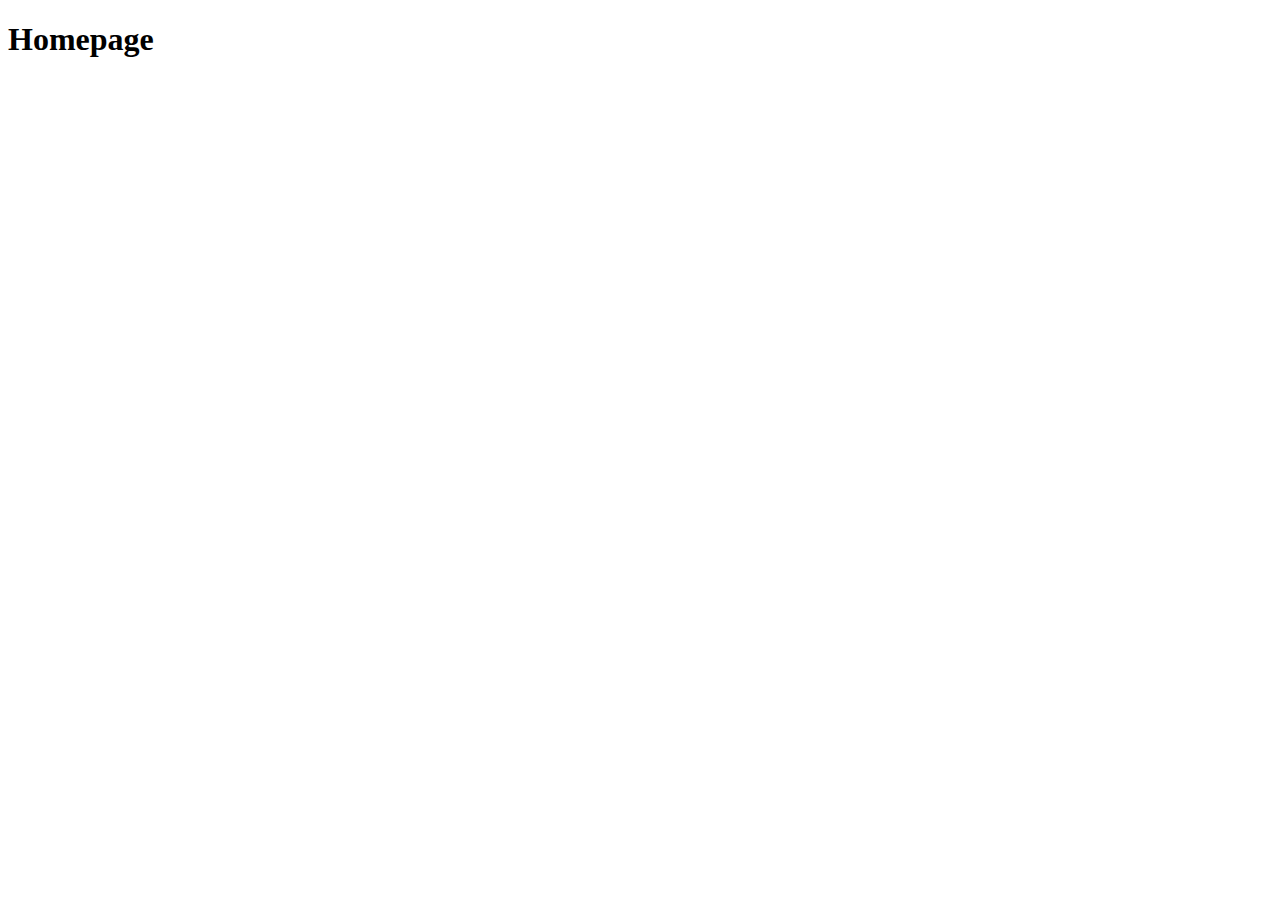
==== index.html @ 9867ff78 "innitial file and page structure" ====
<!doctype html>
<html lang="en">
  <head>
    <meta charset="utf-8">
    <meta name="viewport" content="width=device-width, initial-scale=1">
    <title>Enjoy The Outdoors - Home</title>
    <link href="https://cdn.jsdelivr.net/npm/bootstrap@5.3.0-alpha3/dist/css/bootstrap.min.css" rel="stylesheet" integrity="sha384-KK94CHFLLe+nY2dmCWGMq91rCGa5gtU4mk92HdvYe+M/SXH301p5ILy+dN9+nJOZ" crossorigin="anonymous">
    <link href="css/style.css">
  </head>
  <body>
    <h1>Homepage</h1>
    <script src="https://cdn.jsdelivr.net/npm/bootstrap@5.3.0-alpha3/dist/js/bootstrap.bundle.min.js" integrity="sha384-ENjdO4Dr2bkBIFxQpeoTz1HIcje39Wm4jDKdf19U8gI4ddQ3GYNS7NTKfAdVQSZe" crossorigin="anonymous"></script>
    <script src="scripts/index.js"></script>
  </body>
</html>
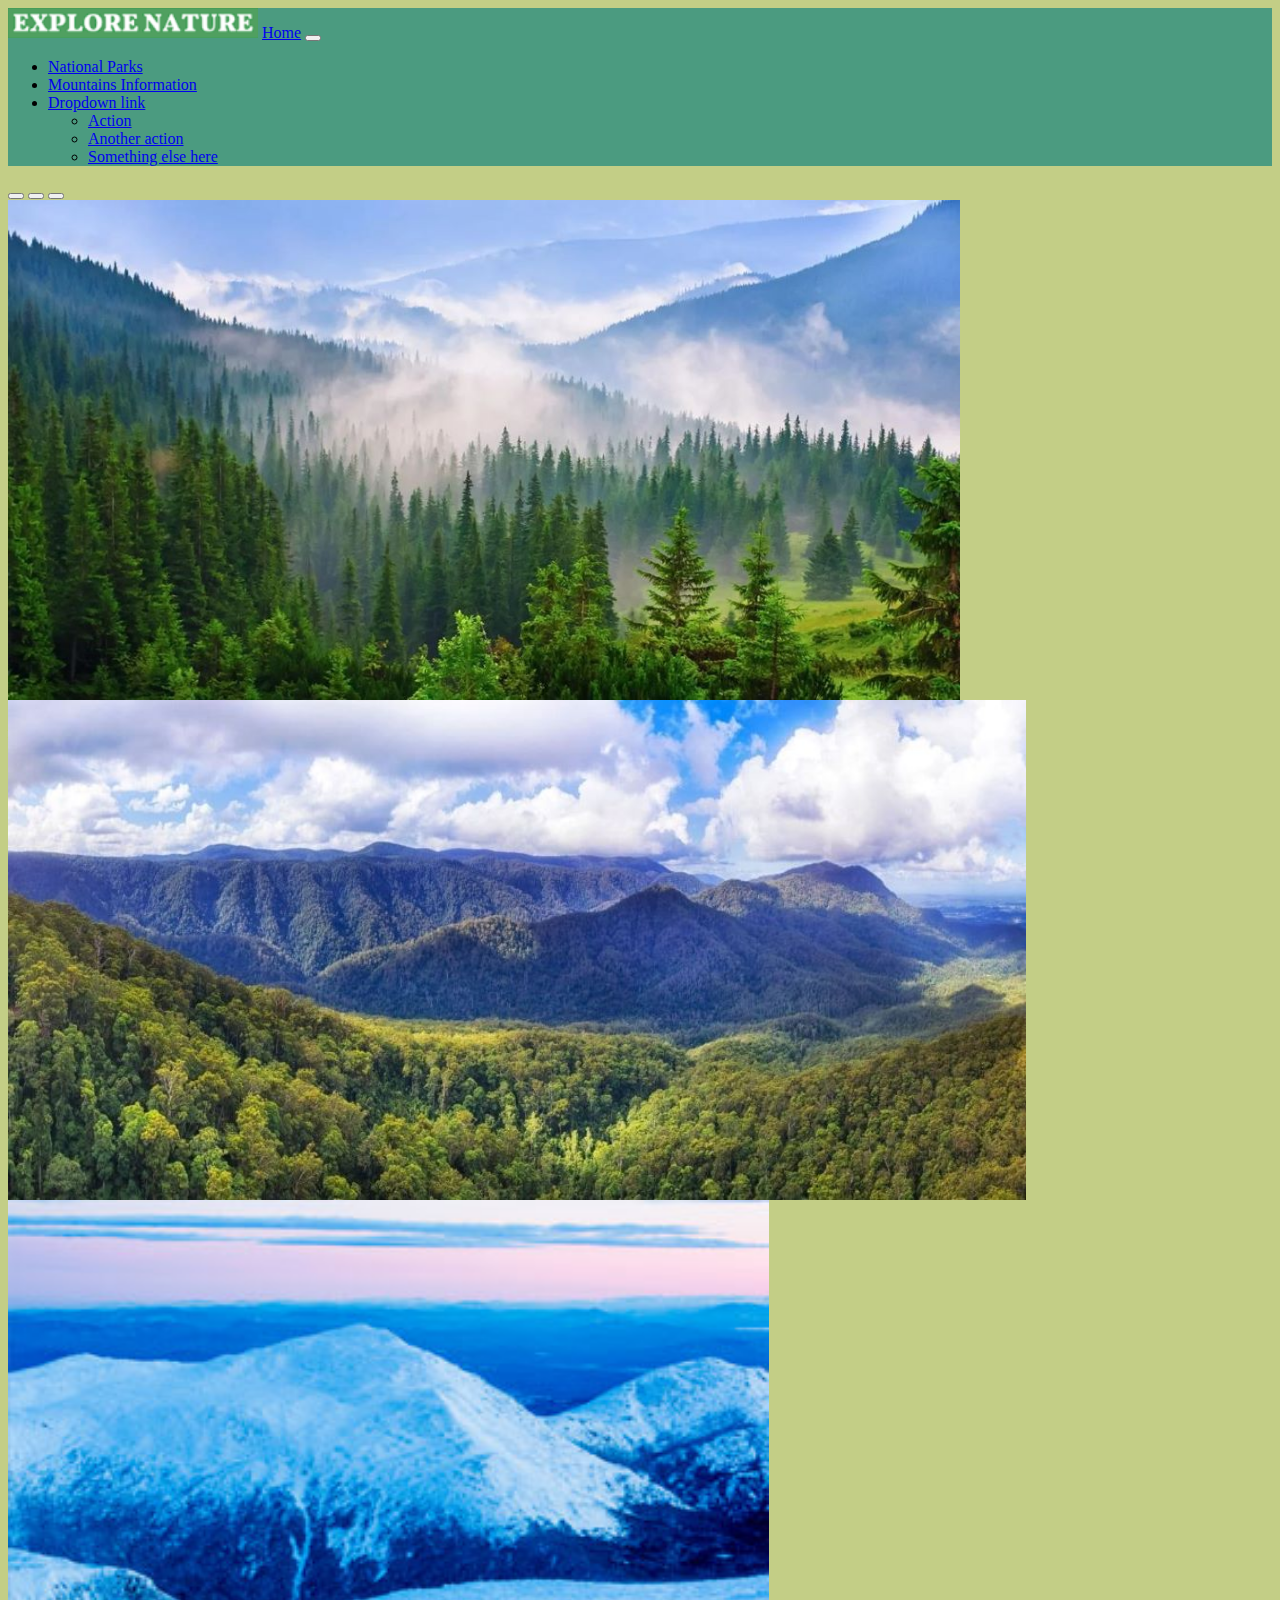
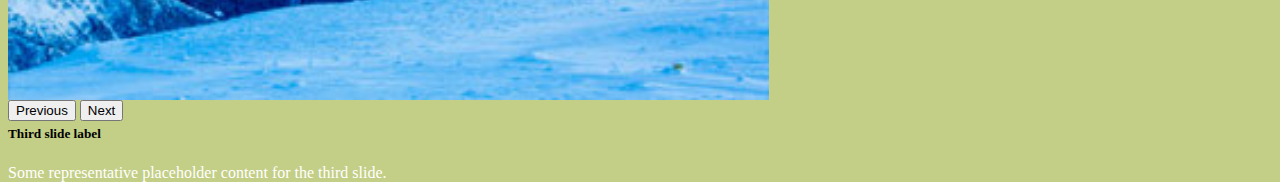
==== commit c3c51574: "Day One" ====
--- a/index.html
+++ b/index.html
@@ -5,10 +5,84 @@
     <meta name="viewport" content="width=device-width, initial-scale=1">
     <title>Enjoy The Outdoors - Home</title>
     <link href="https://cdn.jsdelivr.net/npm/bootstrap@5.3.0-alpha3/dist/css/bootstrap.min.css" rel="stylesheet" integrity="sha384-KK94CHFLLe+nY2dmCWGMq91rCGa5gtU4mk92HdvYe+M/SXH301p5ILy+dN9+nJOZ" crossorigin="anonymous">
-    <link href="css/style.css">
+    <link href="css/style.css" rel="stylesheet">
   </head>
   <body>
-    <h1>Homepage</h1>
+    <header>
+      <nav class="navbar navbar-expand-lg custom-navbar" style="background-color: #4b9b80;">
+        <div class="container-fluid">
+          <img src="images/Logo-capstone2.png" alt="Explore Nature">
+          <a class="navbar-brand" href="index.html">Home</a>
+          <button class="navbar-toggler" type="button" data-bs-toggle="collapse" data-bs-target="#navbarNavDropdown" aria-controls="navbarNavDropdown" aria-expanded="false" aria-label="Toggle navigation">
+            <span class="navbar-toggler-icon"></span>
+          </button>
+          <div class="collapse navbar-collapse" id="navbarNavDropdown">
+            <ul class="navbar-nav">
+              <li class="nav-item">
+                <a class="nav-link" href="national-parks.html">National Parks</a>
+              </li>
+              <li class="nav-item">
+                <a class="nav-link" href="moutain-info.html">Mountains Information</a>
+              </li>
+              <li class="nav-item dropdown">
+                <a class="nav-link dropdown-toggle" href="#" role="button" data-bs-toggle="dropdown" aria-expanded="false">
+                  Dropdown link
+                </a>
+                <ul class="dropdown-menu">
+                  <li><a class="dropdown-item" href="#">Action</a></li>
+                  <li><a class="dropdown-item" href="#">Another action</a></li>
+                  <li><a class="dropdown-item" href="#">Something else here</a></li>
+                </ul>
+              </li>
+            </ul>
+          </div>
+        </div>
+      </nav>
+    </header>
+    <main>
+      <div id="carouselExampleDark" class="carousel carousel-dark slide" data-bs-ride="carousel">
+        <div class="carousel-indicators">
+          <button type="button" data-bs-target="#carouselExampleDark" data-bs-slide-to="0" class="active" aria-current="true" aria-label="Slide 1"></button>
+          <button type="button" data-bs-target="#carouselExampleDark" data-bs-slide-to="1" aria-label="Slide 2"></button>
+          <button type="button" data-bs-target="#carouselExampleDark" data-bs-slide-to="2" aria-label="Slide 3"></button>
+        </div>
+        <div class="carousel-inner">
+          <div class="carousel-item active c-item">
+            <img src="images/Forest-homepage1.jpg" class="d-block w-100 c-img" alt="...">
+            <div class="carousel-caption d-none d-md-block">
+              <h5>First slide label</h5>
+              <p style="color: white;">Some representative placeholder content for the first slide.</p>
+            </div>
+          </div>
+          <div class="carousel-item c-item">
+            <img src="images/mountain-main.jpg" class="d-block w-100 c-img" alt="...">
+            <div class="carousel-caption d-none d-md-block">
+              <h5>Second slide label</h5>
+              <p style="color: white;">Some representative placeholder content for the second slide.</p>
+            </div>
+          </div>
+          <div class="carousel-item c-item">
+            <img src="images/Adams-StoryImage_2.jpg" class="d-block w-100 c-img" alt="...">
+            <div class="carousel-caption d-none d-md-block">
+              <h5>Third slide label</h5>
+              <p style="color: white;">Some representative placeholder content for the third slide.</p>
+            </div>
+          </div>
+        </div>
+        <button class="carousel-control-prev" type="button" data-bs-target="#carouselExampleDark" data-bs-slide="prev">
+          <span class="carousel-control-prev-icon" aria-hidden="true"></span>
+          <span class="visually-hidden">Previous</span>
+        </button>
+        <button class="carousel-control-next" type="button" data-bs-target="#carouselExampleDark" data-bs-slide="next">
+          <span class="carousel-control-next-icon" aria-hidden="true"></span>
+          <span class="visually-hidden">Next</span>
+        </button>
+      </div>
+    </main>
+    
+    <footer>
+
+    </footer>
     <script src="https://cdn.jsdelivr.net/npm/bootstrap@5.3.0-alpha3/dist/js/bootstrap.bundle.min.js" integrity="sha384-ENjdO4Dr2bkBIFxQpeoTz1HIcje39Wm4jDKdf19U8gI4ddQ3GYNS7NTKfAdVQSZe" crossorigin="anonymous"></script>
     <script src="scripts/index.js"></script>
   </body>
--- a/css/style.css
+++ b/css/style.css
@@ -0,0 +1,29 @@
+body{
+    background-color: #c3ce86;
+}
+.c-item{
+    height: 500px;
+    
+}
+.c-img{
+    height: 100%;
+    object-fit: cover;
+    
+}
+.forma{
+    background-color: rgb(158, 236, 178);
+    width: 500px;
+    height: 250px;
+    margin: 50px auto;
+    padding: 15px;
+    border-radius: 25px;
+    display: inline-block;
+}
+.formb{
+    background-color: rgb(158, 236, 178);
+    width: 500px;
+    height: 250px;
+    padding: 15px;
+    border-radius: 25px;
+    display: inline-block;
+}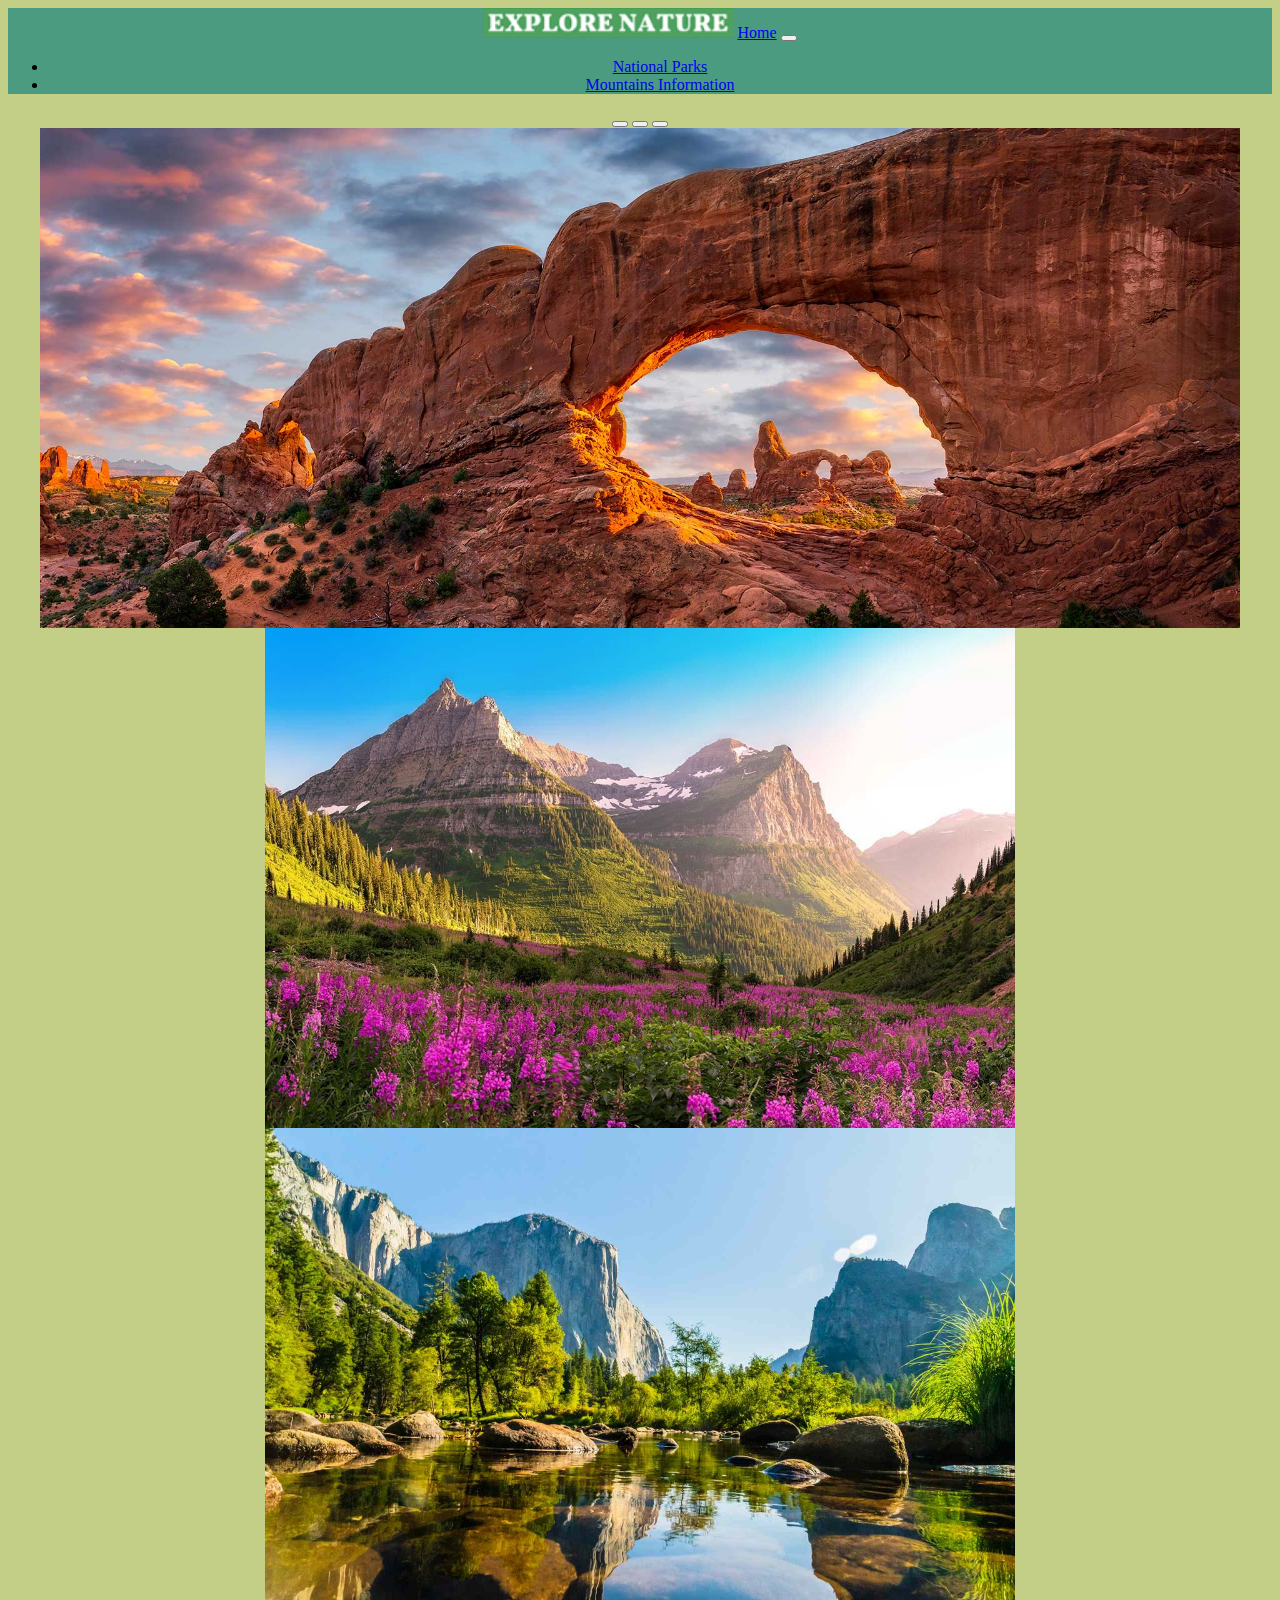
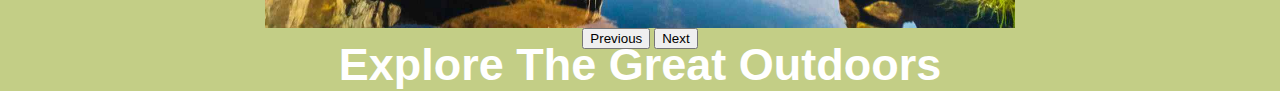
==== commit 1f183af8: "Day 3" ====
--- a/index.html
+++ b/index.html
@@ -24,16 +24,6 @@
               <li class="nav-item">
                 <a class="nav-link" href="moutain-info.html">Mountains Information</a>
               </li>
-              <li class="nav-item dropdown">
-                <a class="nav-link dropdown-toggle" href="#" role="button" data-bs-toggle="dropdown" aria-expanded="false">
-                  Dropdown link
-                </a>
-                <ul class="dropdown-menu">
-                  <li><a class="dropdown-item" href="#">Action</a></li>
-                  <li><a class="dropdown-item" href="#">Another action</a></li>
-                  <li><a class="dropdown-item" href="#">Something else here</a></li>
-                </ul>
-              </li>
             </ul>
           </div>
         </div>
@@ -48,24 +38,25 @@
         </div>
         <div class="carousel-inner">
           <div class="carousel-item active c-item">
-            <img src="images/Forest-homepage1.jpg" class="d-block w-100 c-img" alt="...">
-            <div class="carousel-caption d-none d-md-block">
-              <h5>First slide label</h5>
-              <p style="color: white;">Some representative placeholder content for the first slide.</p>
+            <img src="images/canyon-main.jpg" class="d-block w-100 c-img" alt="...">
+            <div class="carousel-caption d-none d-md-flex align-items-center justify-content-center">
+              <a class="nav-link" href="national-parks.html" style="color: white;">Search National Parks</a>
+  
             </div>
           </div>
           <div class="carousel-item c-item">
-            <img src="images/mountain-main.jpg" class="d-block w-100 c-img" alt="...">
+            <img src="images/Main-mountain.jpg" class="d-block w-100 c-img" alt="...">
             <div class="carousel-caption d-none d-md-block">
-              <h5>Second slide label</h5>
-              <p style="color: white;">Some representative placeholder content for the second slide.</p>
+              <a class="nav-link" href="moutain-info.html" style="color: white;">Search For Amazing mountains </a>
+              
+             
             </div>
           </div>
           <div class="carousel-item c-item">
-            <img src="images/Adams-StoryImage_2.jpg" class="d-block w-100 c-img" alt="...">
+            <img src="images/National-main.jpg" class="d-block w-100 c-img" alt="...">
             <div class="carousel-caption d-none d-md-block">
-              <h5>Third slide label</h5>
-              <p style="color: white;">Some representative placeholder content for the third slide.</p>
+              <a class="nav-link" style="color: white;">Explore The Great Outdoors</a>
+             
             </div>
           </div>
         </div>
--- a/css/style.css
+++ b/css/style.css
@@ -1,8 +1,12 @@
 body{
     background-color: #c3ce86;
+    text-align: center;
 }
 .c-item{
     height: 500px;
+    font-family: 'Segoe UI', Tahoma, Geneva, Verdana, sans-serif;
+    font-size: 45px;
+    font-weight: 600;   
     
 }
 .c-img{
@@ -13,8 +17,8 @@
 .forma{
     background-color: rgb(158, 236, 178);
     width: 500px;
-    height: 250px;
-    margin: 50px auto;
+    height: fit-content;
+
     padding: 15px;
     border-radius: 25px;
     display: inline-block;
@@ -22,7 +26,7 @@
 .formb{
     background-color: rgb(158, 236, 178);
     width: 500px;
-    height: 250px;
+    height: fit-content;
     padding: 15px;
     border-radius: 25px;
     display: inline-block;
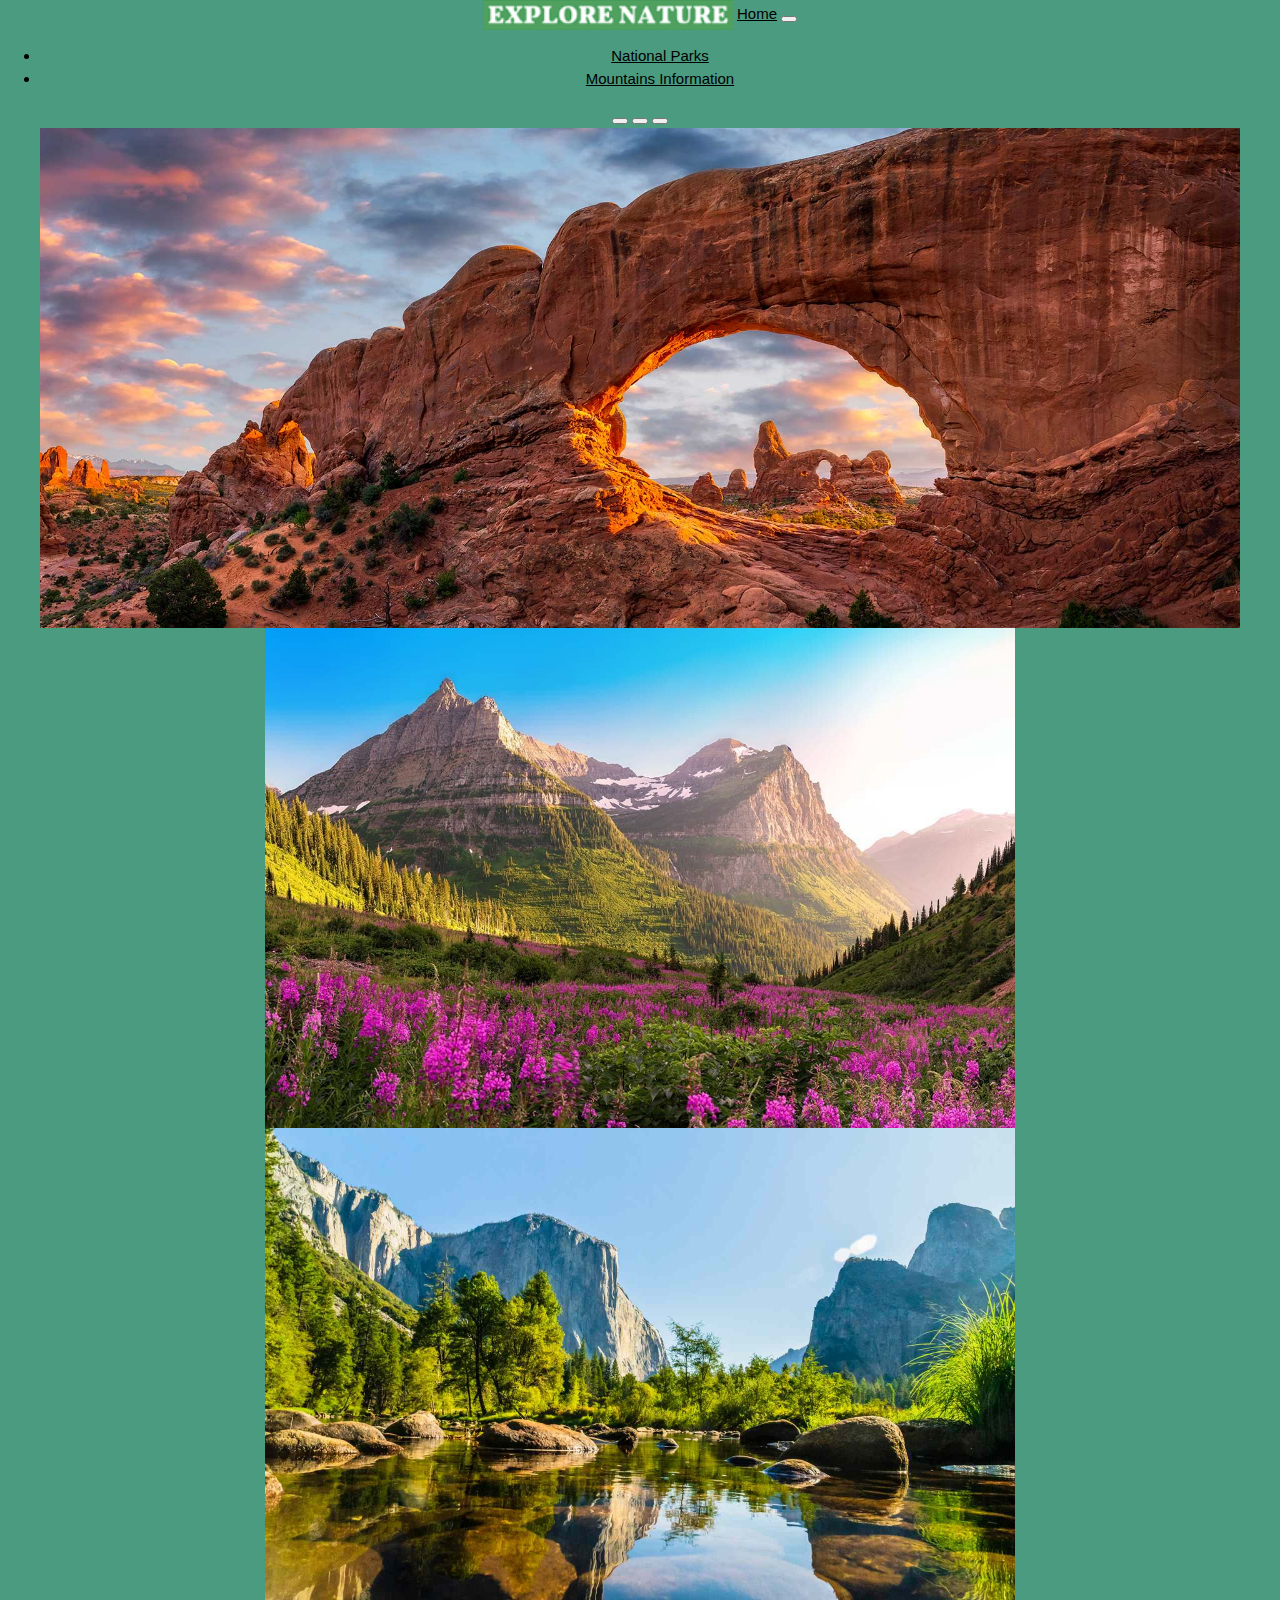
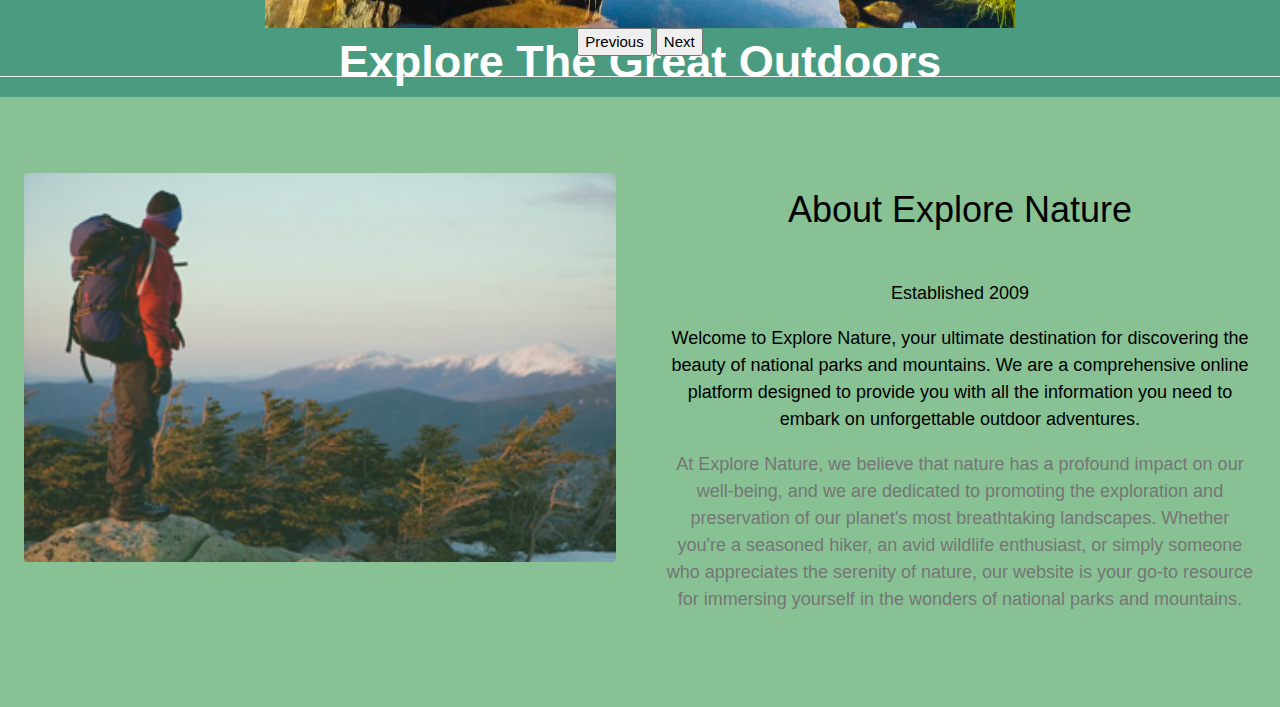
==== commit 63e5f9d5: "friday commit" ====
--- a/index.html
+++ b/index.html
@@ -6,11 +6,12 @@
     <title>Enjoy The Outdoors - Home</title>
     <link href="https://cdn.jsdelivr.net/npm/bootstrap@5.3.0-alpha3/dist/css/bootstrap.min.css" rel="stylesheet" integrity="sha384-KK94CHFLLe+nY2dmCWGMq91rCGa5gtU4mk92HdvYe+M/SXH301p5ILy+dN9+nJOZ" crossorigin="anonymous">
     <link href="css/style.css" rel="stylesheet">
+    <link rel="stylesheet" href="https://www.w3schools.com/w3css/4/w3.css">
   </head>
   <body>
     <header>
       <nav class="navbar navbar-expand-lg custom-navbar" style="background-color: #4b9b80;">
-        <div class="container-fluid">
+        <div class="container-fluid bar-items">
           <img src="images/Logo-capstone2.png" alt="Explore Nature">
           <a class="navbar-brand" href="index.html">Home</a>
           <button class="navbar-toggler" type="button" data-bs-toggle="collapse" data-bs-target="#navbarNavDropdown" aria-controls="navbarNavDropdown" aria-expanded="false" aria-label="Toggle navigation">
@@ -69,6 +70,19 @@
           <span class="visually-hidden">Next</span>
         </button>
       </div>
+            <hr>
+      <div class="w3-row w3-padding-64 about-item" id="about">
+        <div class="w3-col m6 w3-padding-large w3-hide-small">
+         <img src="images/Bond-StoryImage_3.jpg" class="w3-round w3-image w3-opacity-min" alt="Table Setting" width="600" height="750">
+        </div>
+    
+        <div class="w3-col m6 w3-padding-large">
+          <h1 class="w3-center">About Explore Nature</h1><br>
+          <h5 class="w3-center">Established 2009</h5>
+          <p class="w3-large">Welcome to Explore Nature, your ultimate destination for discovering the beauty of national parks and mountains. We are a comprehensive online platform designed to provide you with all the information you need to embark on unforgettable outdoor adventures. 
+          <p class="w3-large w3-text-grey w3-hide-medium">At Explore Nature, we believe that nature has a profound impact on our well-being, and we are dedicated to promoting the exploration and preservation of our planet's most breathtaking landscapes. Whether you're a seasoned hiker, an avid wildlife enthusiast, or simply someone who appreciates the serenity of nature, our website is your go-to resource for immersing yourself in the wonders of national parks and mountains.</p>
+        </div>
+      </div>
     </main>
     
     <footer>
--- a/css/style.css
+++ b/css/style.css
@@ -1,5 +1,5 @@
 body{
-    background-color: #c3ce86;
+    background-color:#4b9b80;
     text-align: center;
 }
 .c-item{
@@ -18,7 +18,6 @@
     background-color: rgb(158, 236, 178);
     width: 500px;
     height: fit-content;
-
     padding: 15px;
     border-radius: 25px;
     display: inline-block;
@@ -30,4 +29,12 @@
     padding: 15px;
     border-radius: 25px;
     display: inline-block;
+}
+.about-item{
+    background-color: rgb(136, 194, 148);
+}
+.bar-items{
+    justify-content: center;
+    text-align: center;
+
 }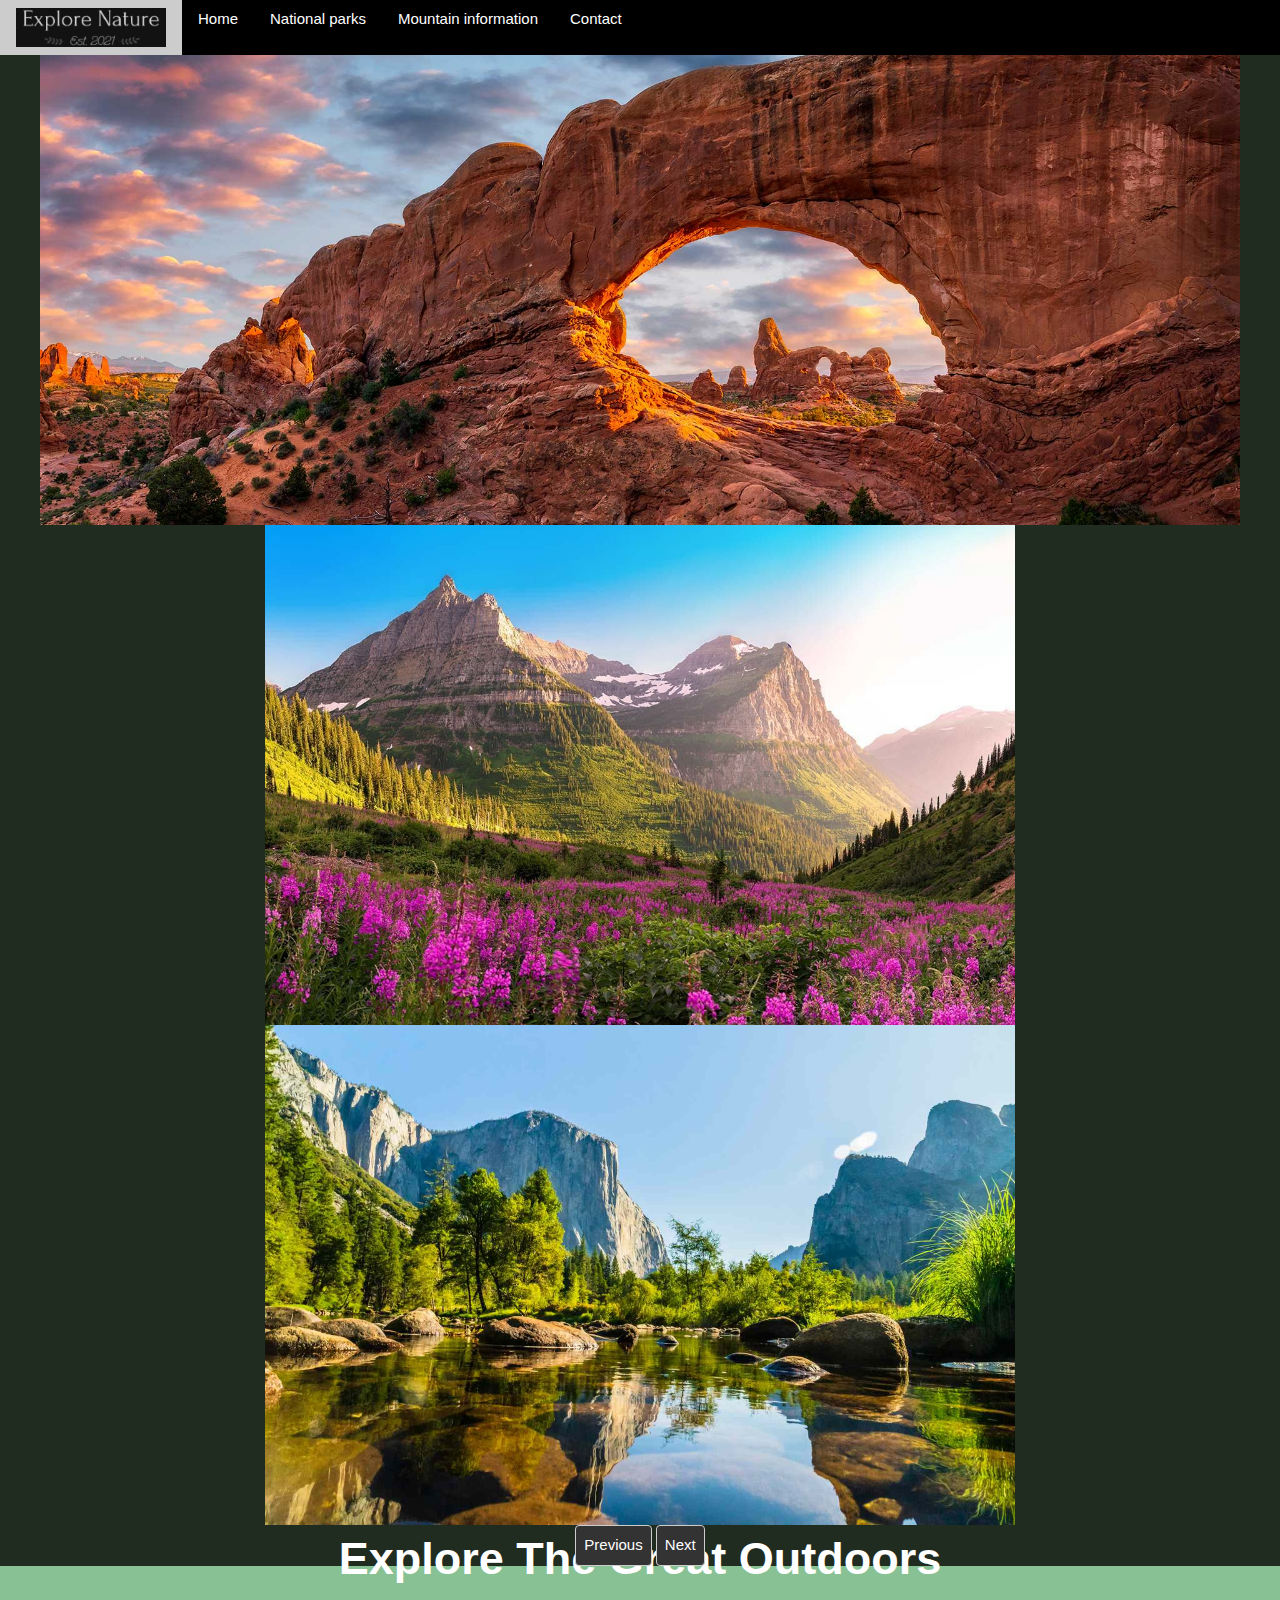
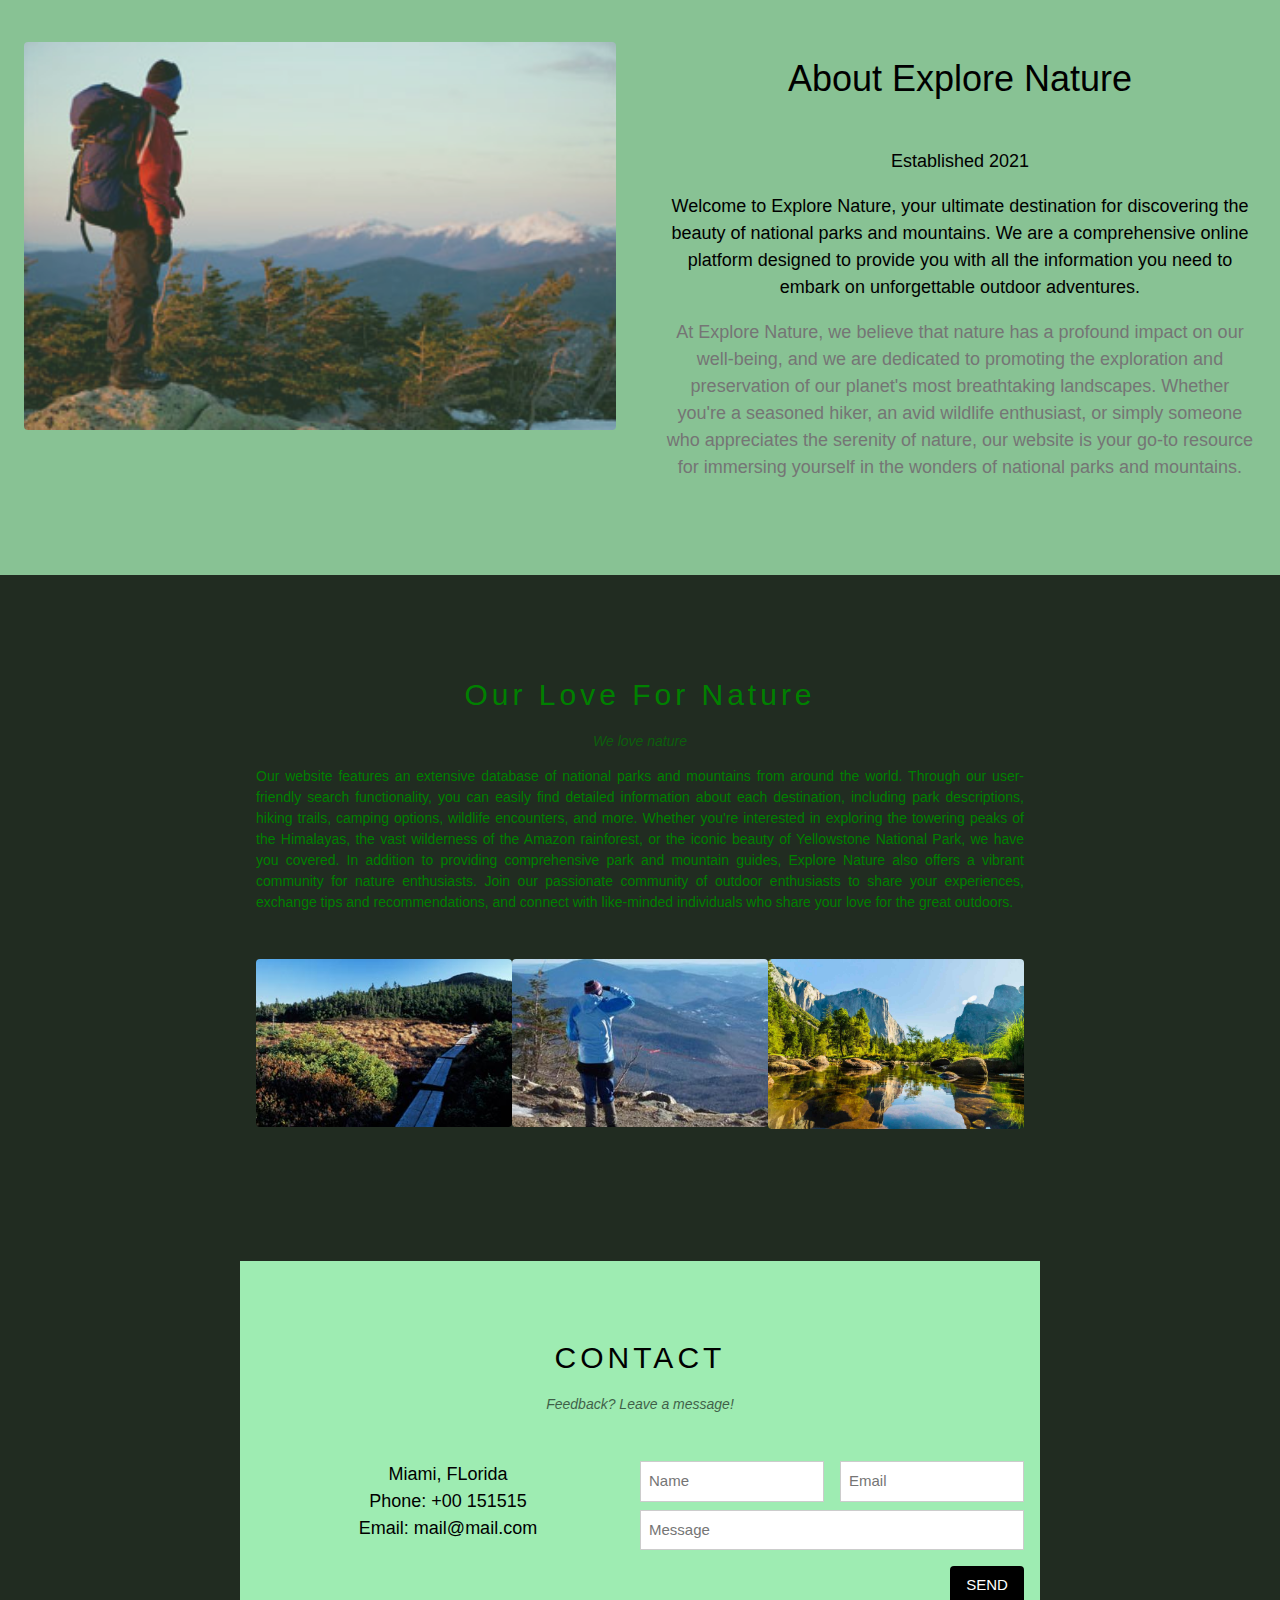
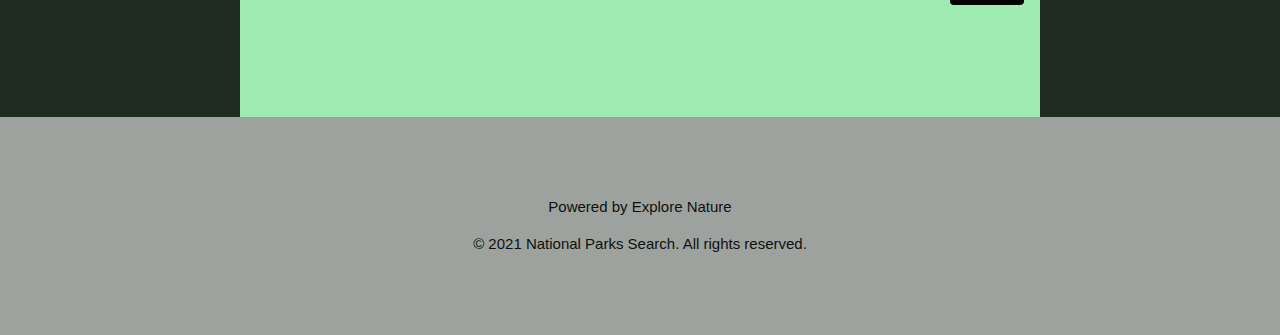
==== commit 0186ebcb: "final product" ====
--- a/index.html
+++ b/index.html
@@ -10,25 +10,16 @@
   </head>
   <body>
     <header>
-      <nav class="navbar navbar-expand-lg custom-navbar" style="background-color: #4b9b80;">
-        <div class="container-fluid bar-items">
-          <img src="images/Logo-capstone2.png" alt="Explore Nature">
-          <a class="navbar-brand" href="index.html">Home</a>
-          <button class="navbar-toggler" type="button" data-bs-toggle="collapse" data-bs-target="#navbarNavDropdown" aria-controls="navbarNavDropdown" aria-expanded="false" aria-label="Toggle navigation">
-            <span class="navbar-toggler-icon"></span>
-          </button>
-          <div class="collapse navbar-collapse" id="navbarNavDropdown">
-            <ul class="navbar-nav">
-              <li class="nav-item">
-                <a class="nav-link" href="national-parks.html">National Parks</a>
-              </li>
-              <li class="nav-item">
-                <a class="nav-link" href="moutain-info.html">Mountains Information</a>
-              </li>
-            </ul>
-          </div>
-        </div>
-      </nav>
+        <nav class="nav-bar" >
+          <div class="w3-top">
+            <div class="w3-bar w3-theme-d2 w3-left-align nav-bar" style="color: white;">
+             <a href="index.html" class="w3-bar-item w3-button "><img src="images/Logo3-capstone2.png" alt=""></a>
+             <a href="index.html" class="w3-bar-item w3-button w3-hide-small w3-hover-white">Home</a>
+             <a href="national-parks.html" class="w3-bar-item w3-button w3-hide-small w3-hover-white">National parks</a>
+             <a href="moutain-info.html" class="w3-bar-item w3-button w3-hide-small w3-hover-white">Mountain information</a>
+             <a href="#contact" class="w3-bar-item w3-button w3-hide-small w3-hover-white">Contact</a>
+            </div>
+          </nav>
     </header>
     <main>
       <div id="carouselExampleDark" class="carousel carousel-dark slide" data-bs-ride="carousel">
@@ -70,7 +61,6 @@
           <span class="visually-hidden">Next</span>
         </button>
       </div>
-            <hr>
       <div class="w3-row w3-padding-64 about-item" id="about">
         <div class="w3-col m6 w3-padding-large w3-hide-small">
          <img src="images/Bond-StoryImage_3.jpg" class="w3-round w3-image w3-opacity-min" alt="Table Setting" width="600" height="750">
@@ -78,15 +68,64 @@
     
         <div class="w3-col m6 w3-padding-large">
           <h1 class="w3-center">About Explore Nature</h1><br>
-          <h5 class="w3-center">Established 2009</h5>
+          <h5 class="w3-center">Established 2021</h5>
           <p class="w3-large">Welcome to Explore Nature, your ultimate destination for discovering the beauty of national parks and mountains. We are a comprehensive online platform designed to provide you with all the information you need to embark on unforgettable outdoor adventures. 
           <p class="w3-large w3-text-grey w3-hide-medium">At Explore Nature, we believe that nature has a profound impact on our well-being, and we are dedicated to promoting the exploration and preservation of our planet's most breathtaking landscapes. Whether you're a seasoned hiker, an avid wildlife enthusiast, or simply someone who appreciates the serenity of nature, our website is your go-to resource for immersing yourself in the wonders of national parks and mountains.</p>
         </div>
       </div>
+      <br>
+      <div class="w3-container w3-content w3-center w3-padding-64 nature-love" style="max-width:800px" id="band">
+        <h2 class="w3-wide">Our Love For Nature</h2>
+        <p class="w3-opacity"><i>We love nature</i></p>
+        <p class="w3-justify">Our website features an extensive database of national parks and mountains from around the world. Through our user-friendly search functionality, you can easily find detailed information about each destination, including park descriptions, hiking trails, camping options, wildlife encounters, and more. Whether you're interested in exploring the towering peaks of the Himalayas, the vast wilderness of the Amazon rainforest, or the iconic beauty of Yellowstone National Park, we have you covered.
+
+          In addition to providing comprehensive park and mountain guides, Explore Nature also offers a vibrant community for nature enthusiasts. Join our passionate community of outdoor enthusiasts to share your experiences, exchange tips and recommendations, and connect with like-minded individuals who share your love for the great outdoors.</p>
+        <div class="w3-row w3-padding-32">
+          <div class="w3-third">
+            
+            <img src="images/Jackson-StoryImg.jpg" class="w3-round w3-margin-bottom" alt="Random Name" style="width:100%">
+          </div>
+          <div class="w3-third">
+           
+            <img src="images/WildcatD-StoryImg.jpg" class="w3-round w3-margin-bottom" alt="Random Name" style="width:100%">
+          </div>
+          <div class="w3-third">
+            
+            <img src="images/National-main.jpg" class="w3-round" alt="Random Name" style="width:100%">
+          </div>
+        </div>
+      </div>
+      <br>
+      <div class="w3-container w3-content w3-padding-64 contact-item" style="max-width:800px" id="contact">
+        <h2 class="w3-wide w3-center">CONTACT</h2>
+        <p class="w3-opacity w3-center"><i>Feedback? Leave a message!</i></p>
+        <div class="w3-row w3-padding-32">
+          <div class="w3-col m6 w3-large w3-margin-bottom">
+            <i class="fa fa-map-marker" style="width:30px"></i> Miami, FLorida<br>
+            <i class="fa fa-phone" style="width:30px"></i> Phone: +00 151515<br>
+            <i class="fa fa-envelope" style="width:30px"> </i> Email: mail@mail.com<br>
+          </div>
+          <div class="w3-col m6">
+            <form action="/action_page.php" target="_blank">
+              <div class="w3-row-padding" style="margin:0 -16px 8px -16px">
+                <div class="w3-half">
+                  <input class="w3-input w3-border" type="text" placeholder="Name" required name="Name">
+                </div>
+                <div class="w3-half">
+                  <input class="w3-input w3-border" type="text" placeholder="Email" required name="Email">
+                </div>
+              </div>
+              <input class="w3-input w3-border" type="text" placeholder="Message" required name="Message">
+              <button class="w3-button w3-black w3-section w3-right" type="submit">SEND</button>
+            </form>
+          </div>
+        </div>
+      </div>
+      
     </main>
-    
-    <footer>
-
+    <footer class="w3-container w3-padding-64 w3-center w3-opacity w3-light-grey w3-xlarge">
+      <p class="w3-medium">Powered by Explore Nature</p>
+      <p class="w3-medium">© 2021 National Parks Search. All rights reserved.</p>
     </footer>
     <script src="https://cdn.jsdelivr.net/npm/bootstrap@5.3.0-alpha3/dist/js/bootstrap.bundle.min.js" integrity="sha384-ENjdO4Dr2bkBIFxQpeoTz1HIcje39Wm4jDKdf19U8gI4ddQ3GYNS7NTKfAdVQSZe" crossorigin="anonymous"></script>
     <script src="scripts/index.js"></script>
--- a/css/style.css
+++ b/css/style.css
@@ -1,7 +1,18 @@
 body{
-    background-color:#4b9b80;
+    background-color: rgb(33, 44, 33);
     text-align: center;
+    
 }
+.nav-bar{
+    font-weight: 900px;
+    background-color: black;
+}
+.nature-love{
+    text-decoration: green;
+
+    color: green;
+}
+
 .c-item{
     height: 500px;
     font-family: 'Segoe UI', Tahoma, Geneva, Verdana, sans-serif;
@@ -16,25 +27,83 @@
 }
 .forma{
     background-color: rgb(158, 236, 178);
-    width: 500px;
+    width: 550px;
     height: fit-content;
     padding: 15px;
     border-radius: 25px;
     display: inline-block;
+    margin-bottom: 20px;
+    
+ 
 }
 .formb{
     background-color: rgb(158, 236, 178);
-    width: 500px;
+    width: 550px;
     height: fit-content;
     padding: 15px;
     border-radius: 25px;
     display: inline-block;
+    margin-bottom: 20px;
 }
 .about-item{
     background-color: rgb(136, 194, 148);
 }
-.bar-items{
-    justify-content: center;
-    text-align: center;
+.contact-item{
+    background-color: rgb(158, 236, 178);
+}
+.inputInfo {
+    list-style: none;
+    padding-left: 0;
+  }
+  
+  h3 {
+    color: #333;
+    font-size: 24px;
+    margin-bottom: 20px;
+  }
 
-}+  label {
+    display: block;
+    font-weight: bold;
+    margin-bottom: 5px;
+  }
+
+  select,
+  button {
+    margin-bottom: 10px;
+    padding: 8px;
+    border: 1px solid #ccc;
+    border-radius: 4px;
+    font-size: 14px;
+  }
+
+  button {
+    background-color: #333;
+    color: #fff;
+    cursor: pointer;
+  }
+
+  ul.inputInfo {
+    list-style: none;
+    padding-left: 0;
+  }
+
+  li {
+    margin-bottom: 10px;
+  }
+
+  p {
+    font-size: 14px;
+    line-height: 1.5;
+  }
+  h1 {
+    font-style: unset;
+    font-family: 'Segoe UI', Tahoma, Geneva, Verdana, sans-serif;
+  }
+  .text-c {
+    background-color: black;
+  }
+  .text-b {
+    background-color: rgb(36, 53, 36);
+    color: black;
+  }